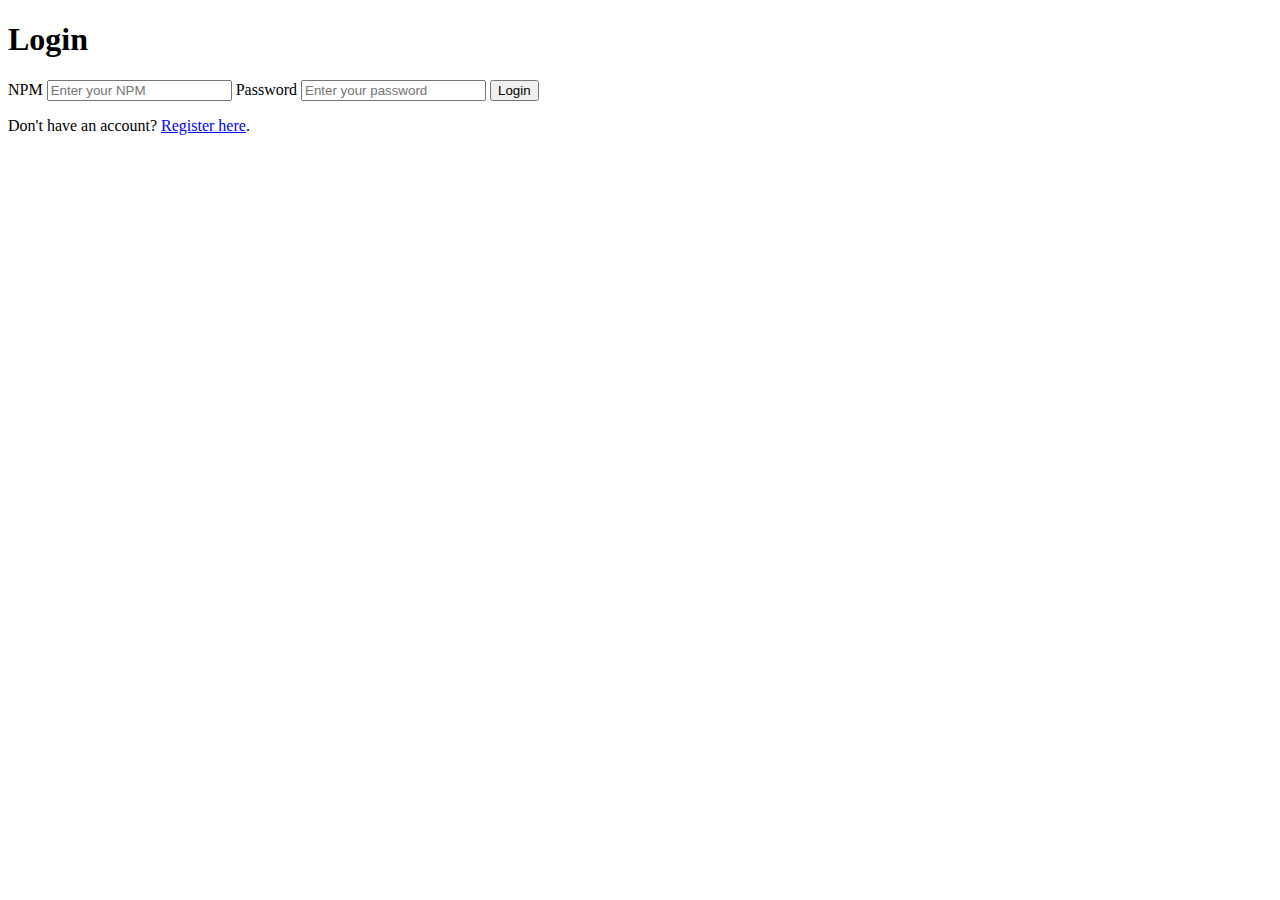
==== templates/login.html @ eb158190 "first commit" ====
<!DOCTYPE html>
<html lang="en">

<head>
    <meta charset="UTF-8">
    <meta name="viewport" content="width=device-width, initial-scale=1.0">
    <title>Login</title>
    <link rel="stylesheet" href="static/styles.css">
</head>

<body>
    <div class="container">
        <h1>Login</h1>
        <form action="/login" method="POST">
            <label for="npm">NPM</label>
            <input type="text" id="npm" name="npm" required placeholder="Enter your NPM">

            <label for="password">Password</label>
            <input type="password" id="password" name="password" required placeholder="Enter your password">

            <button type="submit">Login</button>
        </form>
        <p>Don't have an account? <a href="/register">Register here</a>.</p>
    </div>
</body>

</html>
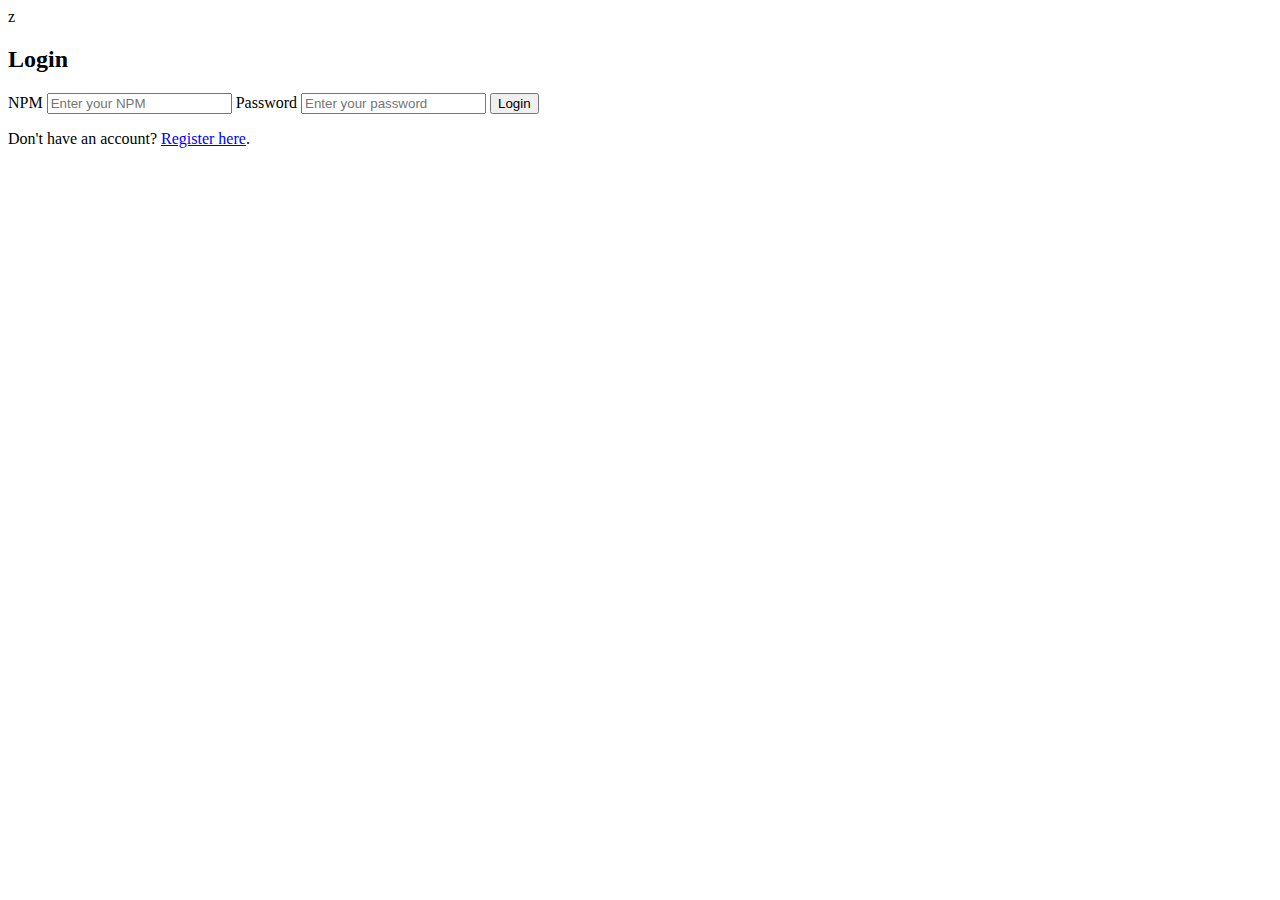
==== commit 1a34723b: "second commit" ====
--- a/templates/login.html
+++ b/templates/login.html
@@ -10,7 +10,9 @@
 
 <body>
     <div class="container">
-        <h1>Login</h1>
+        z
+
+        <h2>Login</h2>
         <form action="/login" method="POST">
             <label for="npm">NPM</label>
             <input type="text" id="npm" name="npm" required placeholder="Enter your NPM">
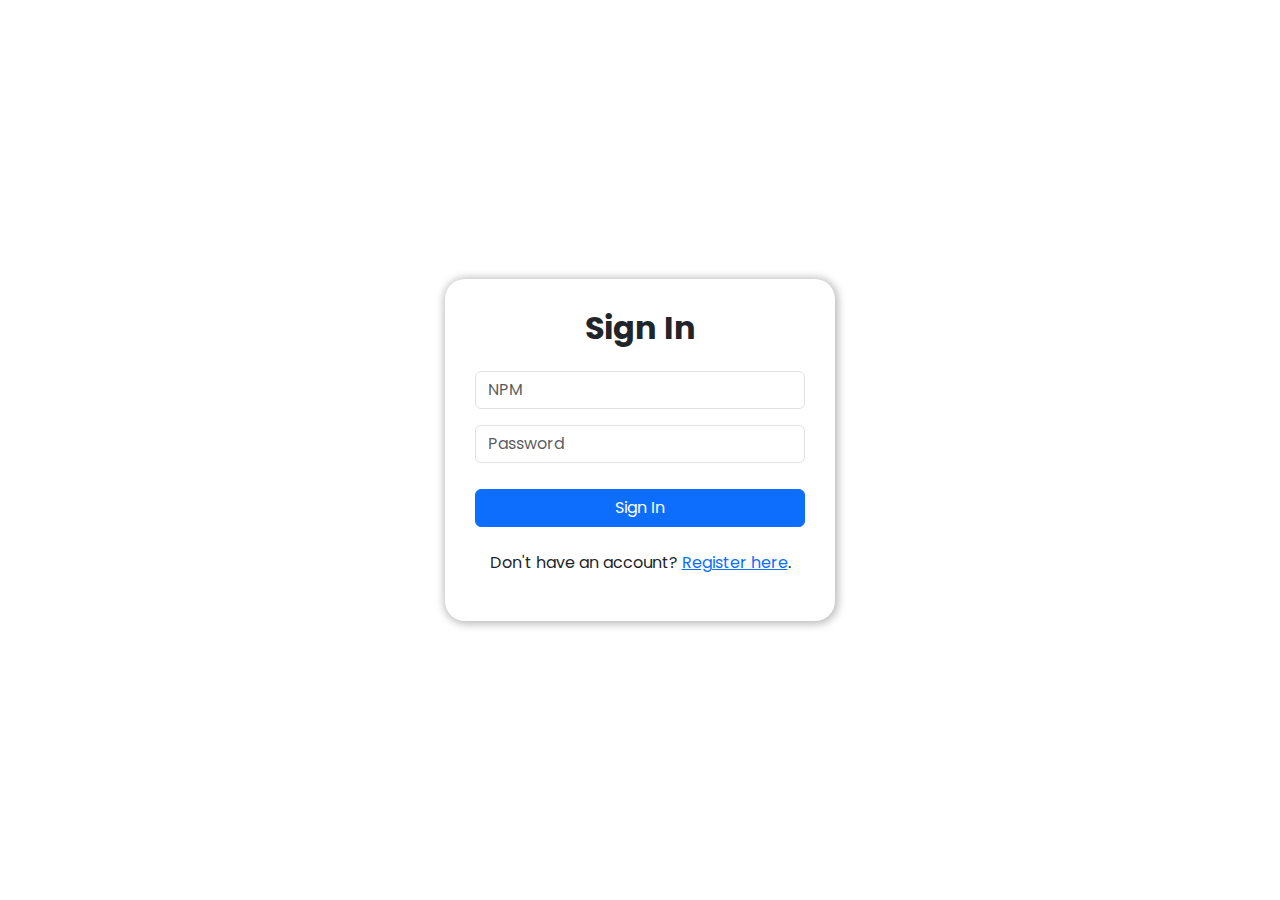
==== commit cbc12aa9: "commit 3" ====
--- a/templates/login.html
+++ b/templates/login.html
@@ -4,25 +4,48 @@
 <head>
     <meta charset="UTF-8">
     <meta name="viewport" content="width=device-width, initial-scale=1.0">
-    <title>Login</title>
-    <link rel="stylesheet" href="static/styles.css">
+    <title>Register</title>
+    <link rel="stylesheet" href="/static/styles.css">
+    <link rel="preconnect" href="https://fonts.googleapis.com">
+    <link href="https://cdn.jsdelivr.net/npm/bootstrap@5.3.3/dist/css/bootstrap.min.css" rel="stylesheet" integrity="sha384-QWTKZyjpPEjISv5WaRU9OFeRpok6YctnYmDr5pNlyT2bRjXh0JMhjY6hW+ALEwIH" crossorigin="anonymous">
+    <link rel="preconnect" href="https://fonts.gstatic.com" crossorigin>
+    <link href="https://fonts.googleapis.com/css2?family=Poppins:ital,wght@0,100;0,200;0,300;0,400;0,500;0,600;0,700;0,800;0,900;1,100;1,200;1,300;1,400;1,500;1,600;1,700;1,800;1,900&display=swap" rel="stylesheet">
+    <style>
+        body,
+        html {
+            height: 100%;
+            margin: 0;
+        }
+        
+        .container {
+            min-height: 100vh;
+            display: flex;
+            justify-content: center;
+            align-items: center;
+        }
+    </style>
 </head>
 
 <body>
     <div class="container">
-        z
+        <div class="register-container">
+            <h2 class="fw-bold mb-4 text-center">Sign In</h2>
+            <form action="/login" method="post">
+                <!-- Email input -->
+                <div class="form-outline mb-3">
+                    <input type="text" name="npm" placeholder="NPM" id="form2Example1" class="form-control text-black" required />
+                </div>
 
-        <h2>Login</h2>
-        <form action="/login" method="POST">
-            <label for="npm">NPM</label>
-            <input type="text" id="npm" name="npm" required placeholder="Enter your NPM">
+                <!-- Password input -->
+                <div class="form-outline mb-3">
+                    <input type="password" name="password" id="form2Example2" placeholder="Password" class="form-control text-black" required />
+                </div>
 
-            <label for="password">Password</label>
-            <input type="password" id="password" name="password" required placeholder="Enter your password">
-
-            <button type="submit">Login</button>
-        </form>
-        <p>Don't have an account? <a href="/register">Register here</a>.</p>
+                <!-- Submit button -->
+                <button type="submit" value="Sign In" name="submit" class="btn btn-primary btn-block mb-4 text-white fs-6 w-100">Sign In</button>
+            </form>
+            <p class="text-center">Don't have an account? <a href="/register">Register here</a>.</p>
+        </div>
     </div>
 </body>
 
--- a/static/styles.css
+++ b/static/styles.css
@@ -0,0 +1,78 @@
+body {
+    font-family: 'Poppins', sans-serif !important;
+    margin: 0;
+    padding: 0;
+    background-color: white;
+}
+
+header nav a {
+    margin: 0 10px;
+    color: white;
+    text-decoration: none;
+}
+
+h1,
+h2,
+h3 {
+    color: #333;
+}
+
+main {
+    margin: 20px;
+}
+
+table {
+    width: 100%;
+    border-collapse: collapse;
+    margin-top: 20px;
+}
+
+table,
+th,
+td {
+    border: 1px solid #ccc;
+}
+
+th,
+td {
+    padding: 8px;
+    text-align: center;
+}
+
+button {
+    background-color: #f44336;
+    color: white;
+    border: none;
+    padding: 5px 10px;
+    cursor: pointer;
+}
+
+button:hover {
+    background-color: #d32f2f;
+}
+
+form input,
+form button {
+    padding: 8px;
+    margin: 10px 0;
+}
+
+form button {
+    background-color: #4CAF50;
+    color: white;
+    border: none;
+}
+
+form button:hover {
+    background-color: #45a049;
+}
+
+.register-container {
+    width: 35%;
+    padding: 30px;
+    background-color: white;
+    border-radius: 20px;
+    box-shadow: 1px 1px 8px 2px rgba(0, 0, 0, 0.28);
+    -webkit-box-shadow: 1px 1px 8px 2px rgba(0, 0, 0, 0.28);
+    -moz-box-shadow: 1px 1px 8px 2px rgba(0, 0, 0, 0.28);
+}